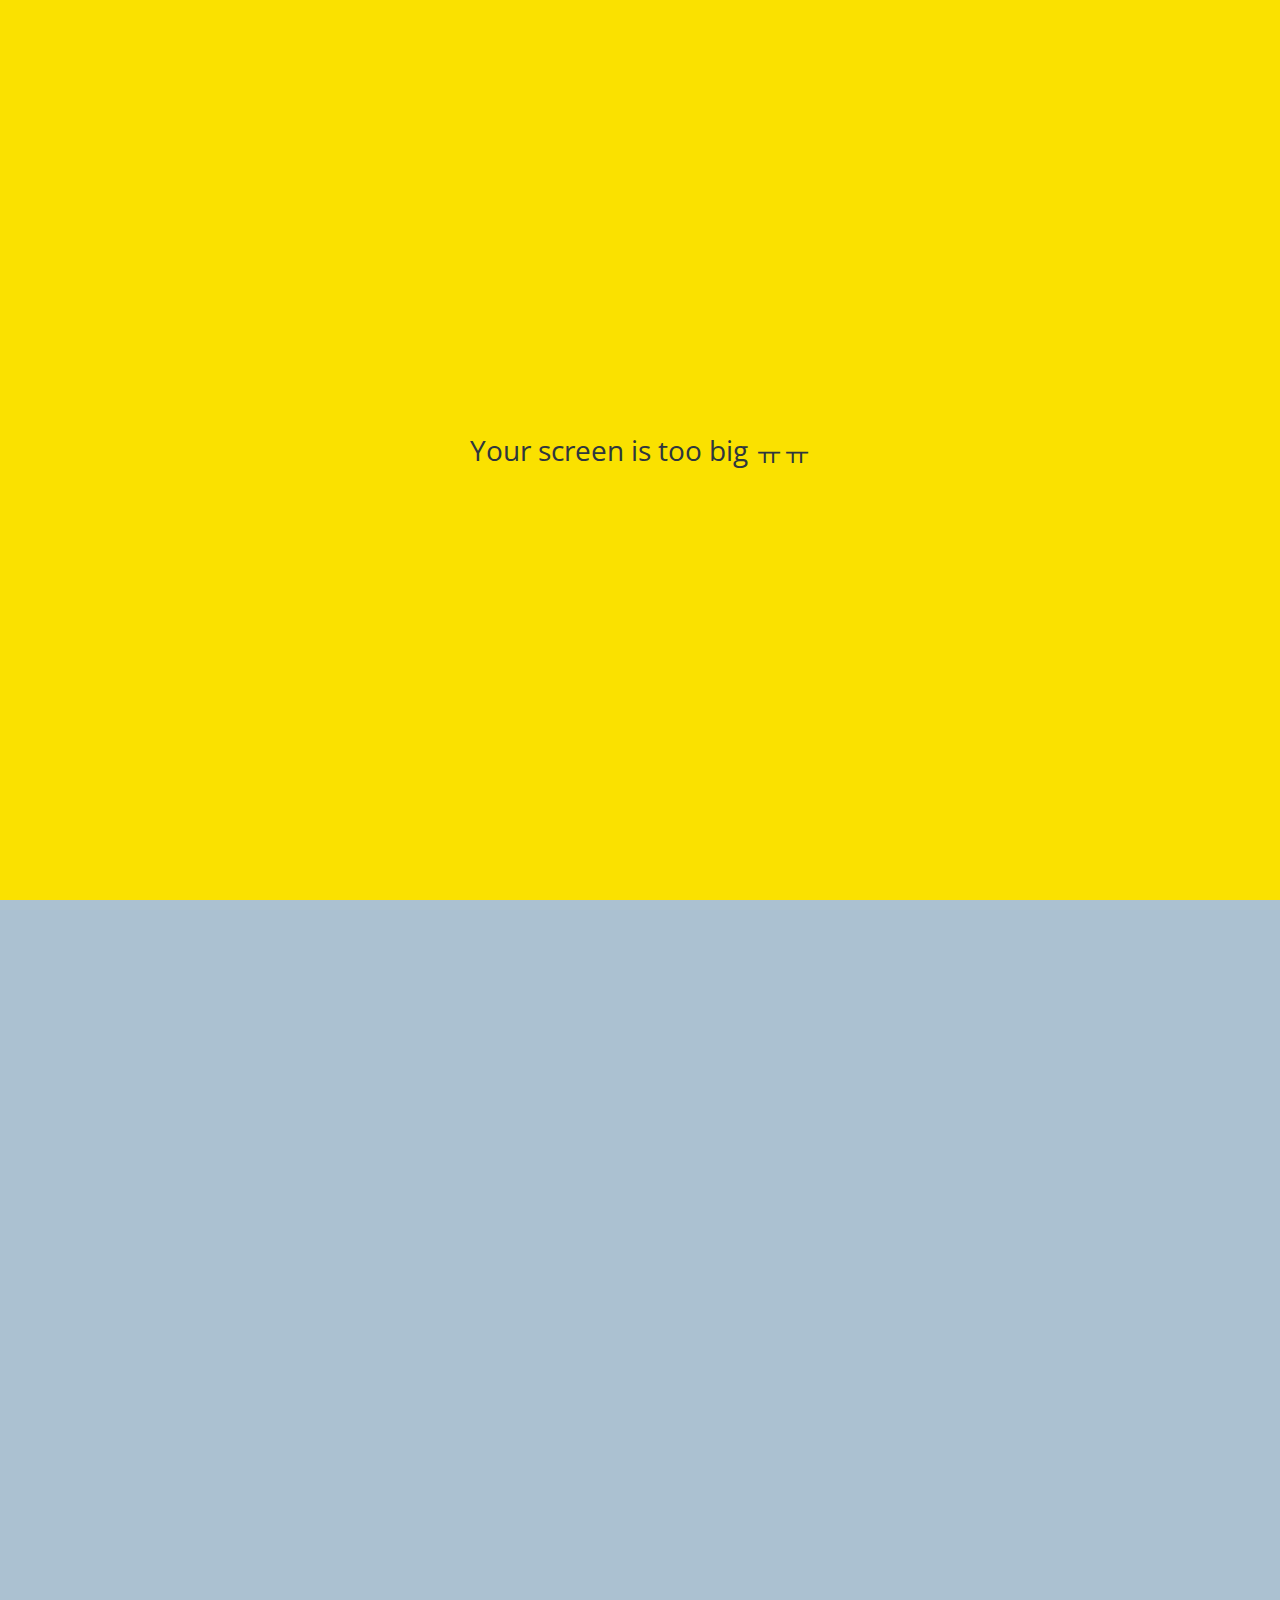
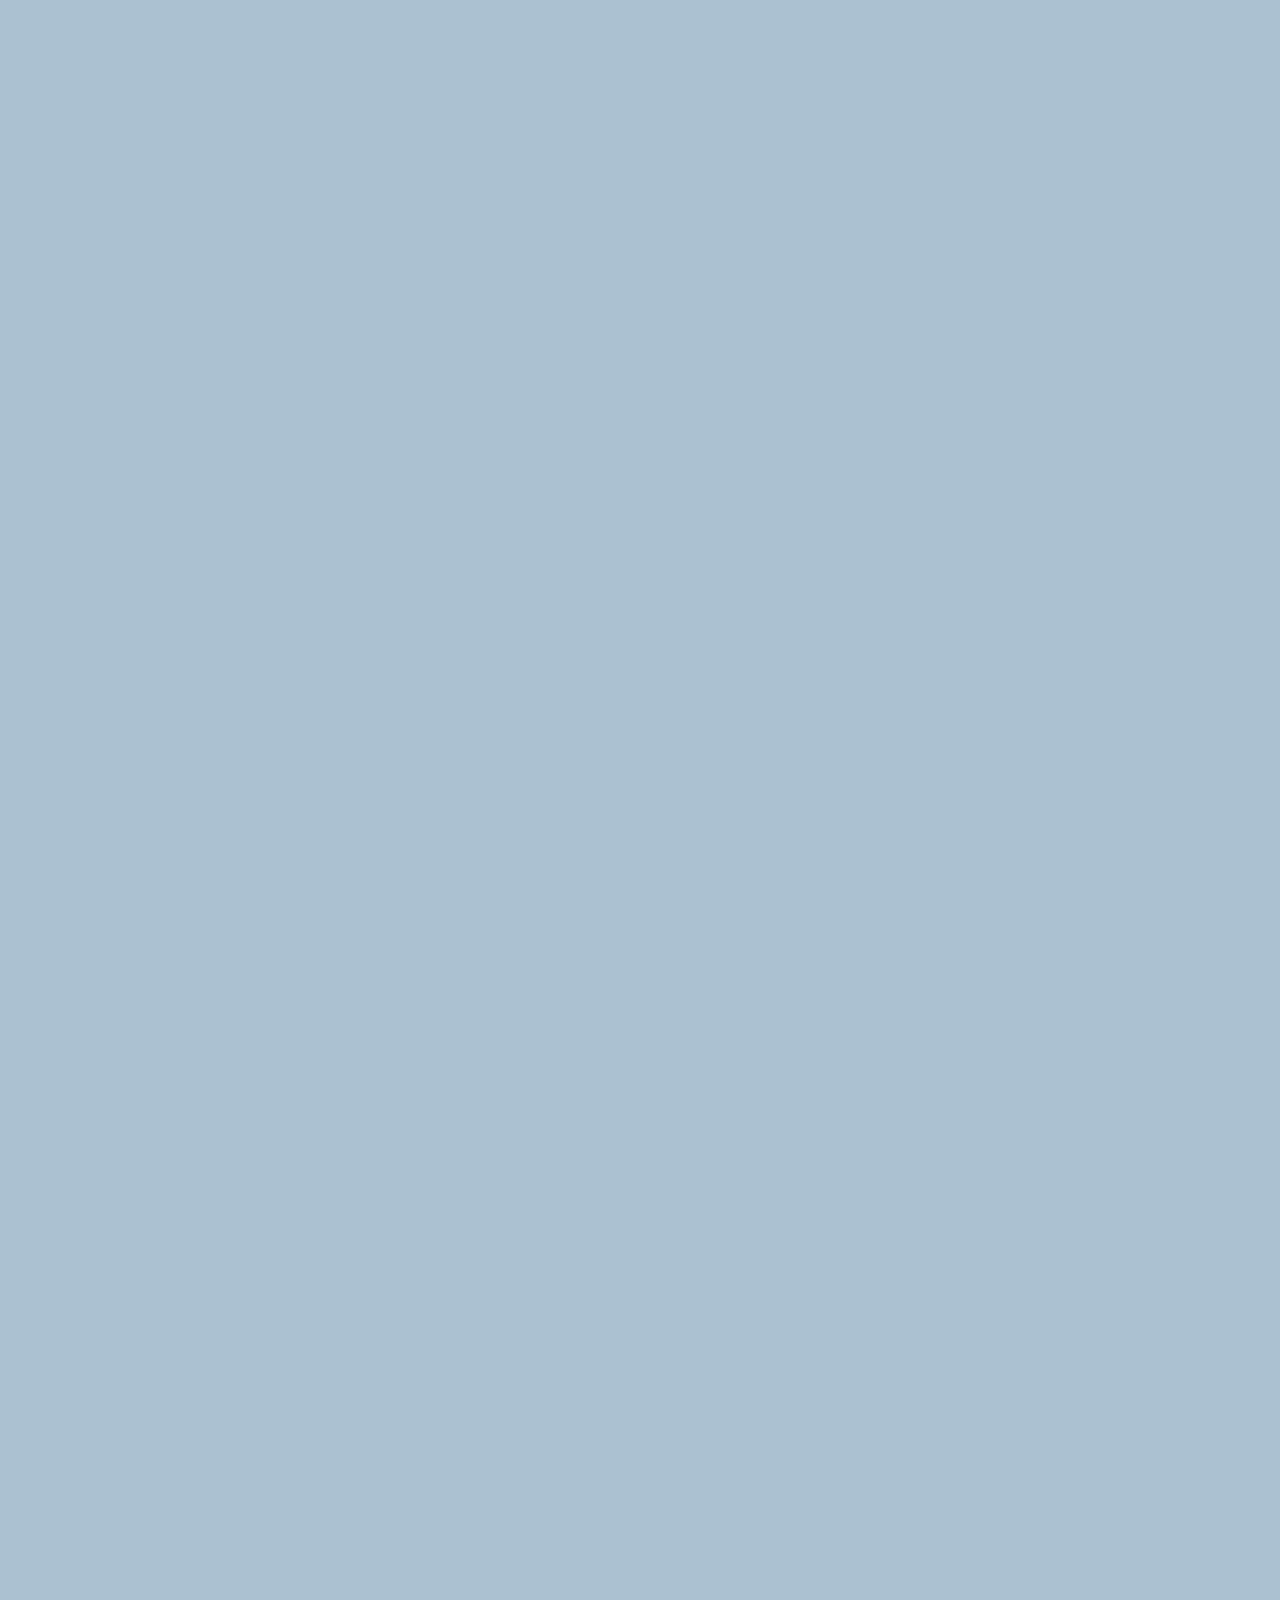
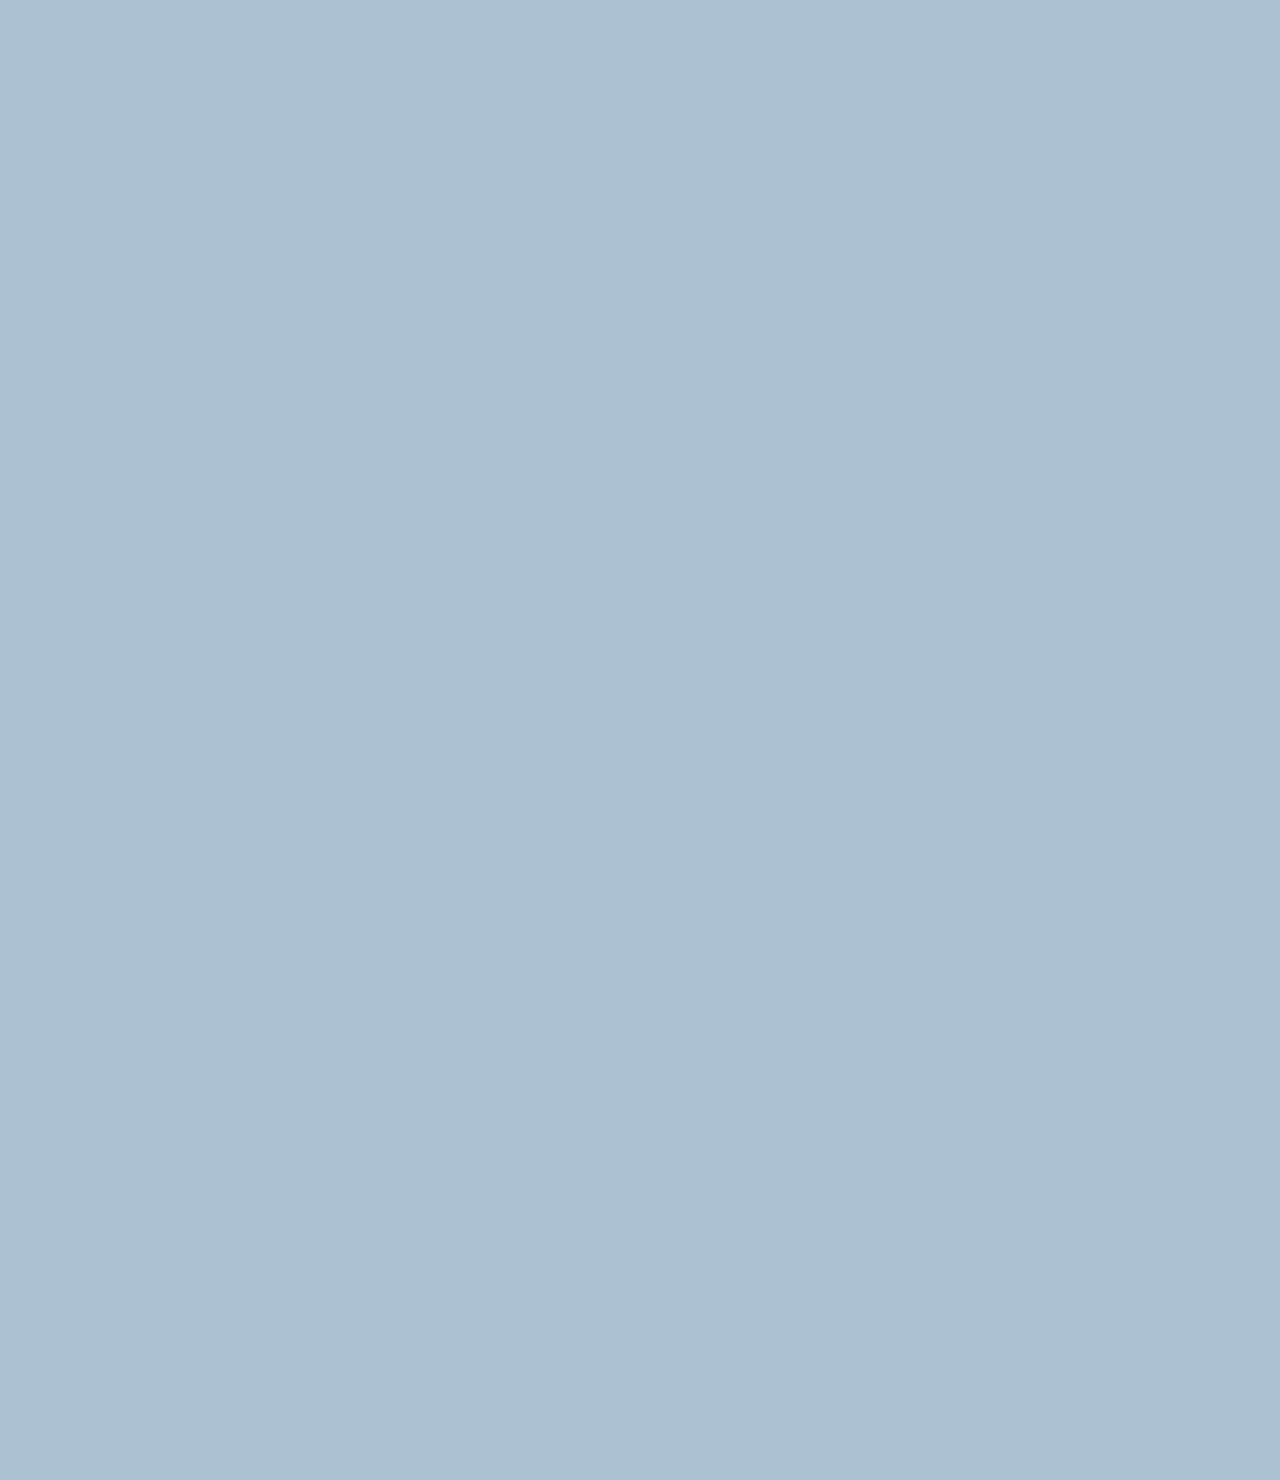
==== chat.html @ 7e9f32f8 "21.04.20" ====
<!DOCTYPE html>
<html lang="en">

<head>
    <meta charset="UTF-8">
    <meta http-equiv="X-UA-Compatible" content="IE=edge">
    <meta name="viewport" content="width=device-width, initial-scale=1.0">
    <title>Chat w/ Nico - Kokoa Clone</title>
    <link rel="stylesheet" href="css/styles.css" />
</head>

<body id="chat-screen">
    <div class="status-bar">
        <div class="status-bar__column">
            <span>No Service</span>
            <i class="fas fa-wifi"></i>
        </div>
        <div class="status-bar__column">
            <span>18:43</span>
        </div>
        <div class="status-bar__column">
            <span>110%</span>
            <i class="fas fa-battery-full"></i>
            <i class="fas fa-bolt"></i>
        </div>
    </div>

    <header class="alt-header">
        <div class="alt-header__column">
            <a href="chats.html">
                <i class="fas fa-angle-left fa-2x"></i>
            </a>
        </div>
        <div class="alt-header__column">
            <h1 class="alit-header__title">Nico</h1>
        </div>
        <div class="alt-header__column">
            <span><i class="fas fa-search fa-lg fa-lg"></i></span>
            <span><i class="fas fa-bars fa-lg"></i></span>
        </div>
    </header>

    <main class="main-screen main-chat">
        <div class="chat__timestamp">
            Monday, Apr 19, 2021
        </div>

        <div class="message-row">
            <img src="https://avatars.githubusercontent.com/u/3612017" />
            <div class="message-row__content">
                <span class="message__author">Nico</span>
                <div class="message__info">
                    <span class="message__bubble">Hello! suzy:)</span>
                    <span class="message__time">21:27</span>
                </div>
            </div>
        </div>

        <div class="message-row message-row--own">
            <div class="message-row__content">
                <div class="message__info">
                    <span class="message__bubble">Hello, nico! nice to meet you:)</span>
                    <span class="message__time">21:27</span>
                </div>
            </div>
        </div>
    </main>

    <form class="reply">
        <div class="reply__column">
            <i class="far fa-plus-square fa-lg"></i>
        </div>
        <div class="reply__column">
            <input type="text" placeholder="Write a message..." />
            <i class="far fa-smile-wink fa-lg"></i>
            <button>
                <i class="fas fa-arrow-up"></i>
            </button>
        </div>
    </form>

    <div id="no-mobile">
        <span>Your screen is too big ㅠㅠ</span>
    </div>

    <script src="https://kit.fontawesome.com/abdc3f9403.js" crossorigin="anonymous"></script>
</body>

</html>
---- css/styles.css ----
@import url("https://fonts.googleapis.com/css2?family=Open+Sans:wght@400;600&display=swap");
@import "reset.css";
@import "variables.css";

/* Components */
@import "components/status-bar.css";
@import "components/nav-bar.css";
@import "components/screen-header.css";
@import "components/alt-screen-header.css";
@import "components/user-component.css";
@import "components/badge.css";
@import "components/alarm.css";
@import "components/exclamation-point.css";
@import "components/icon-row.css";
@import "components/no-mobile.css";

/* Screens */
@import "screens/login.css";
@import "screens/friends.css";
@import "screens/find.css";
@import "screens/more.css";
@import "screens/settings.css";
@import "screens/chat.css";

body {
  color: #2e363e;
  font-family: "Open Sans", sans-serif;
}

.main-screen {
  padding: 0 var(--horizontal-space);
  margin-top: 120px;
}
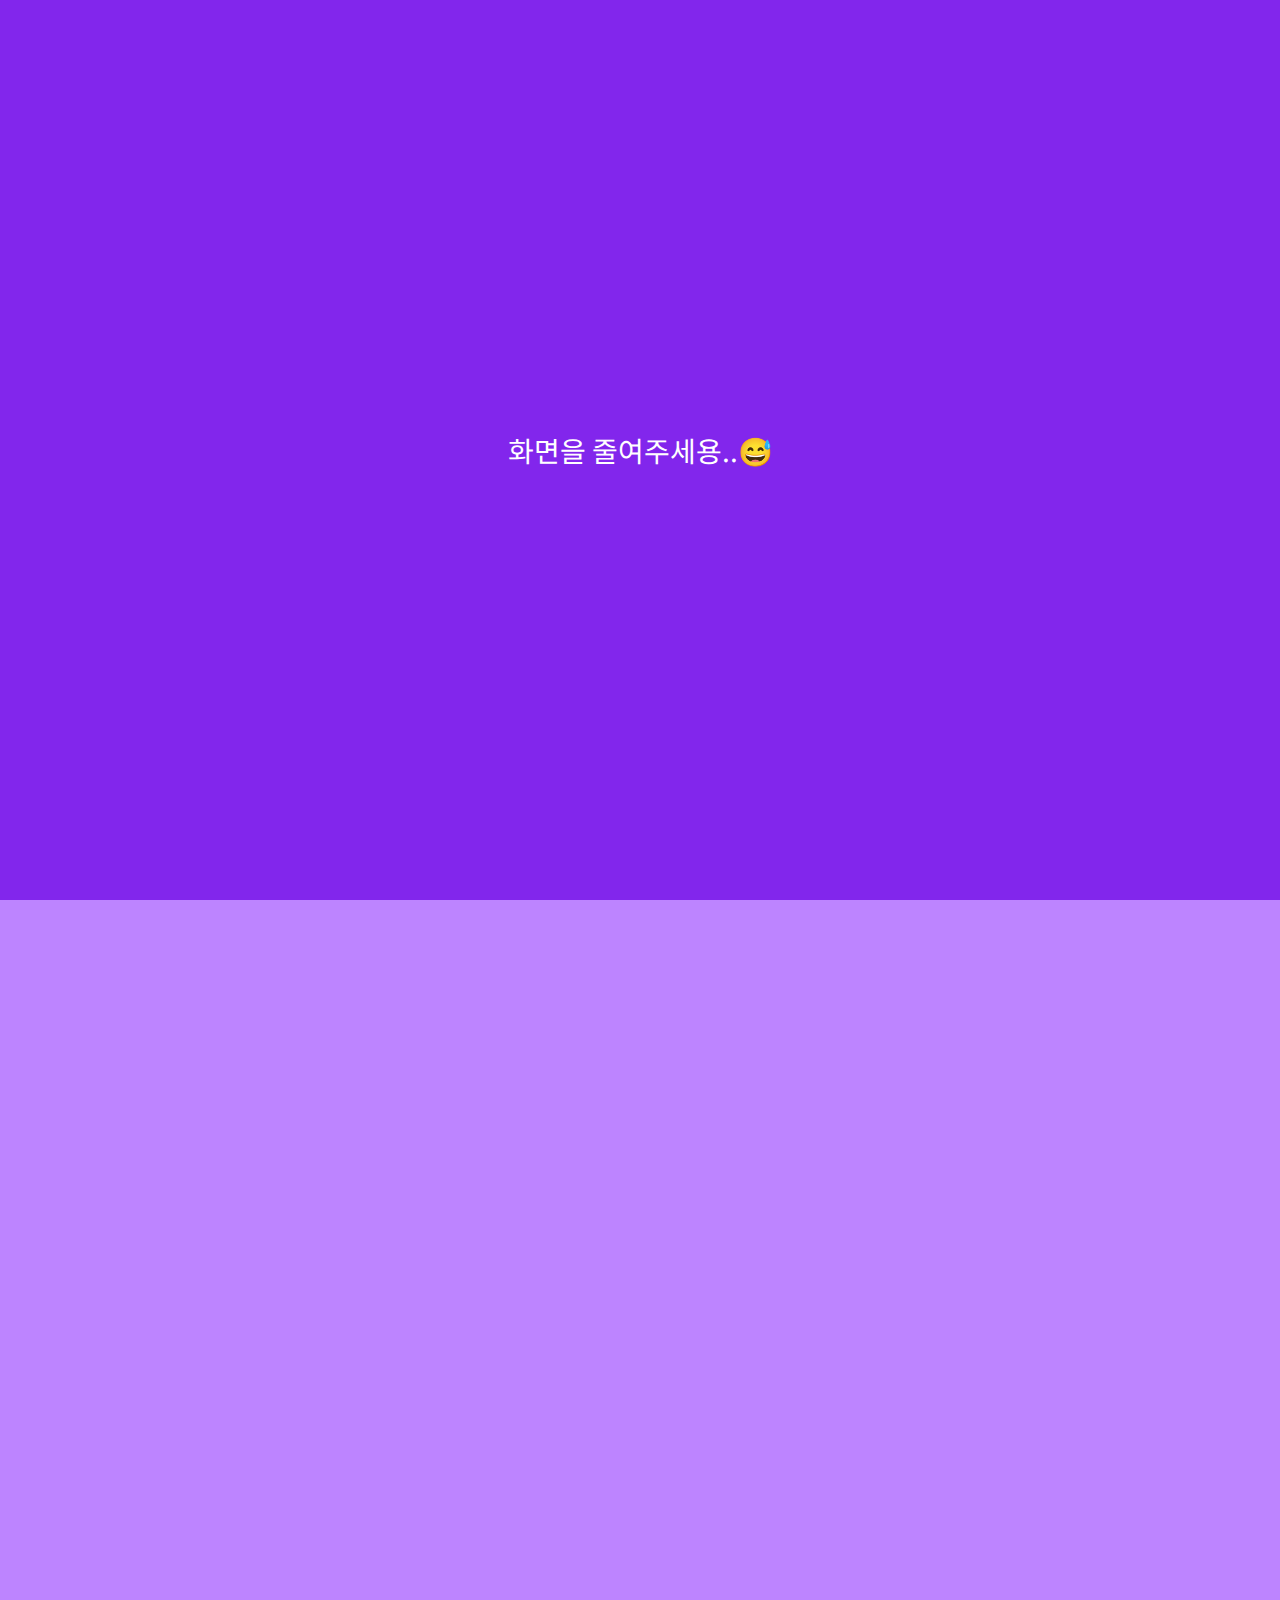
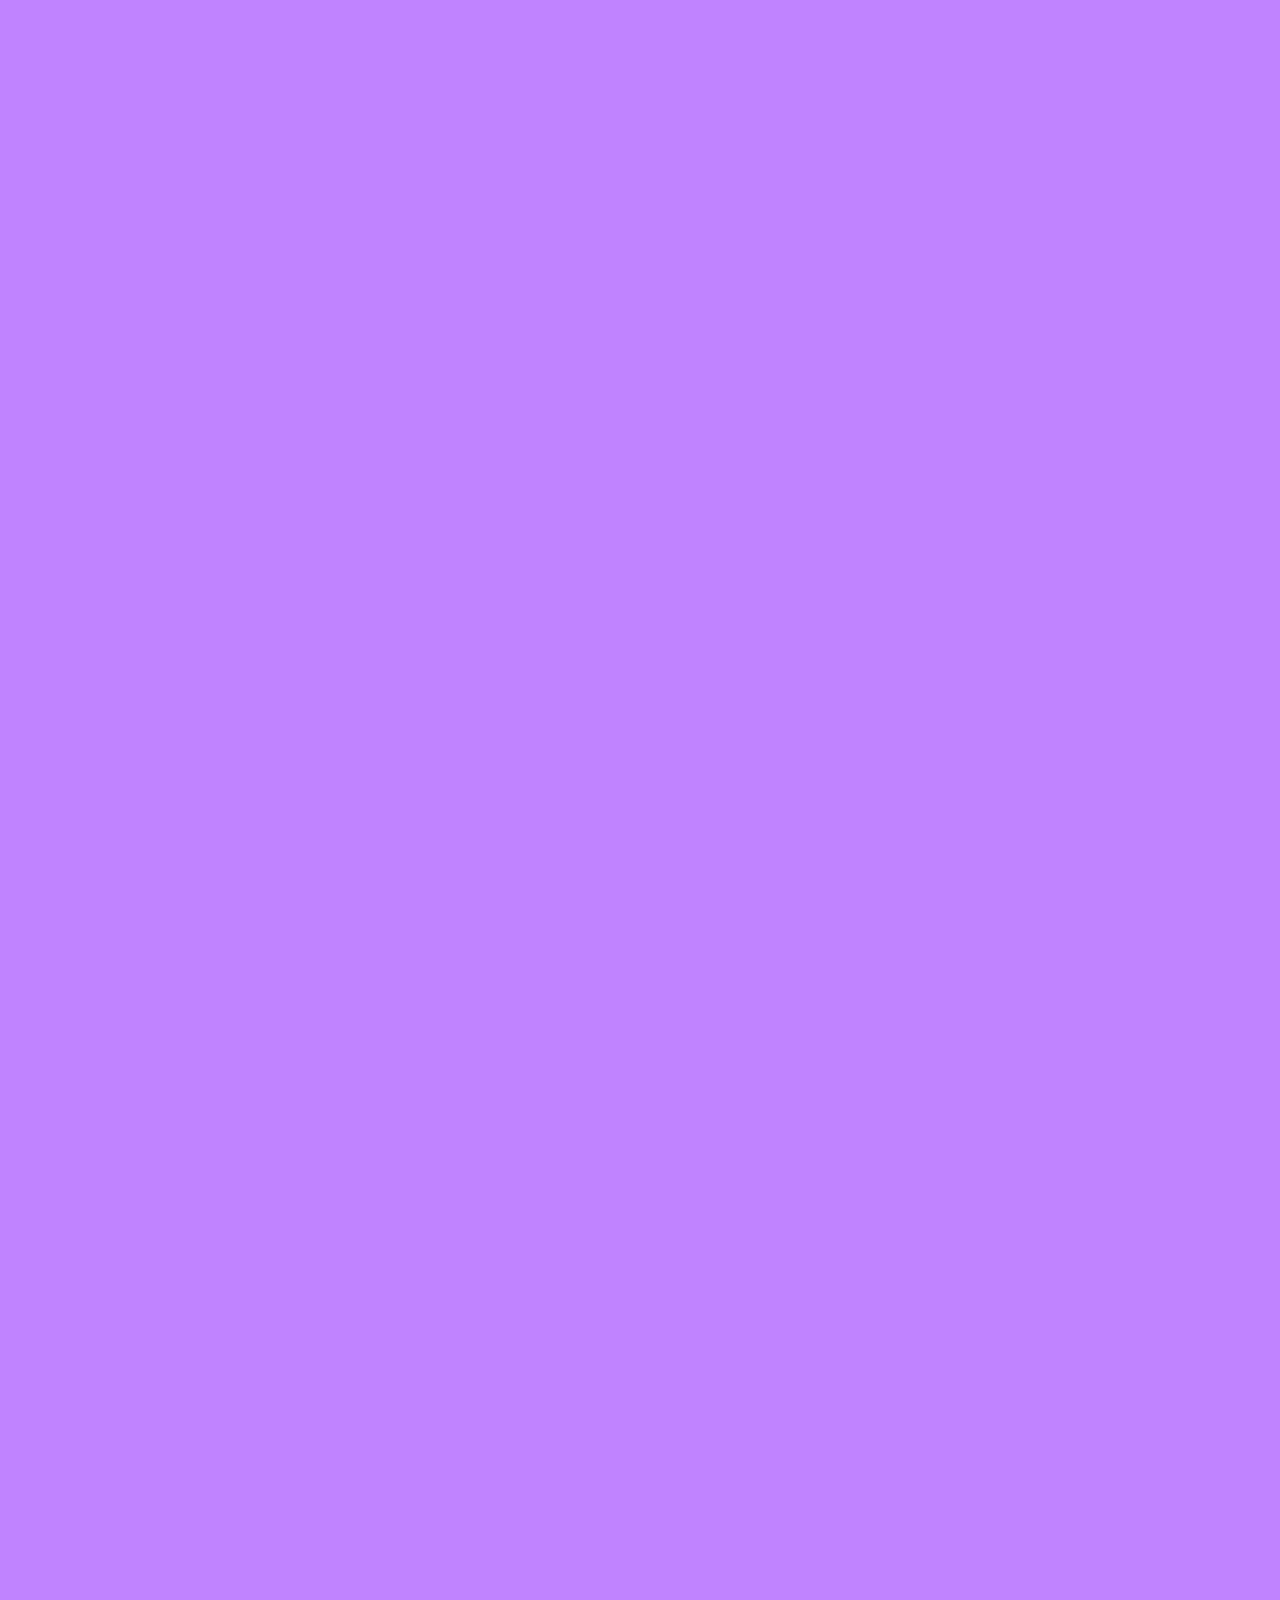
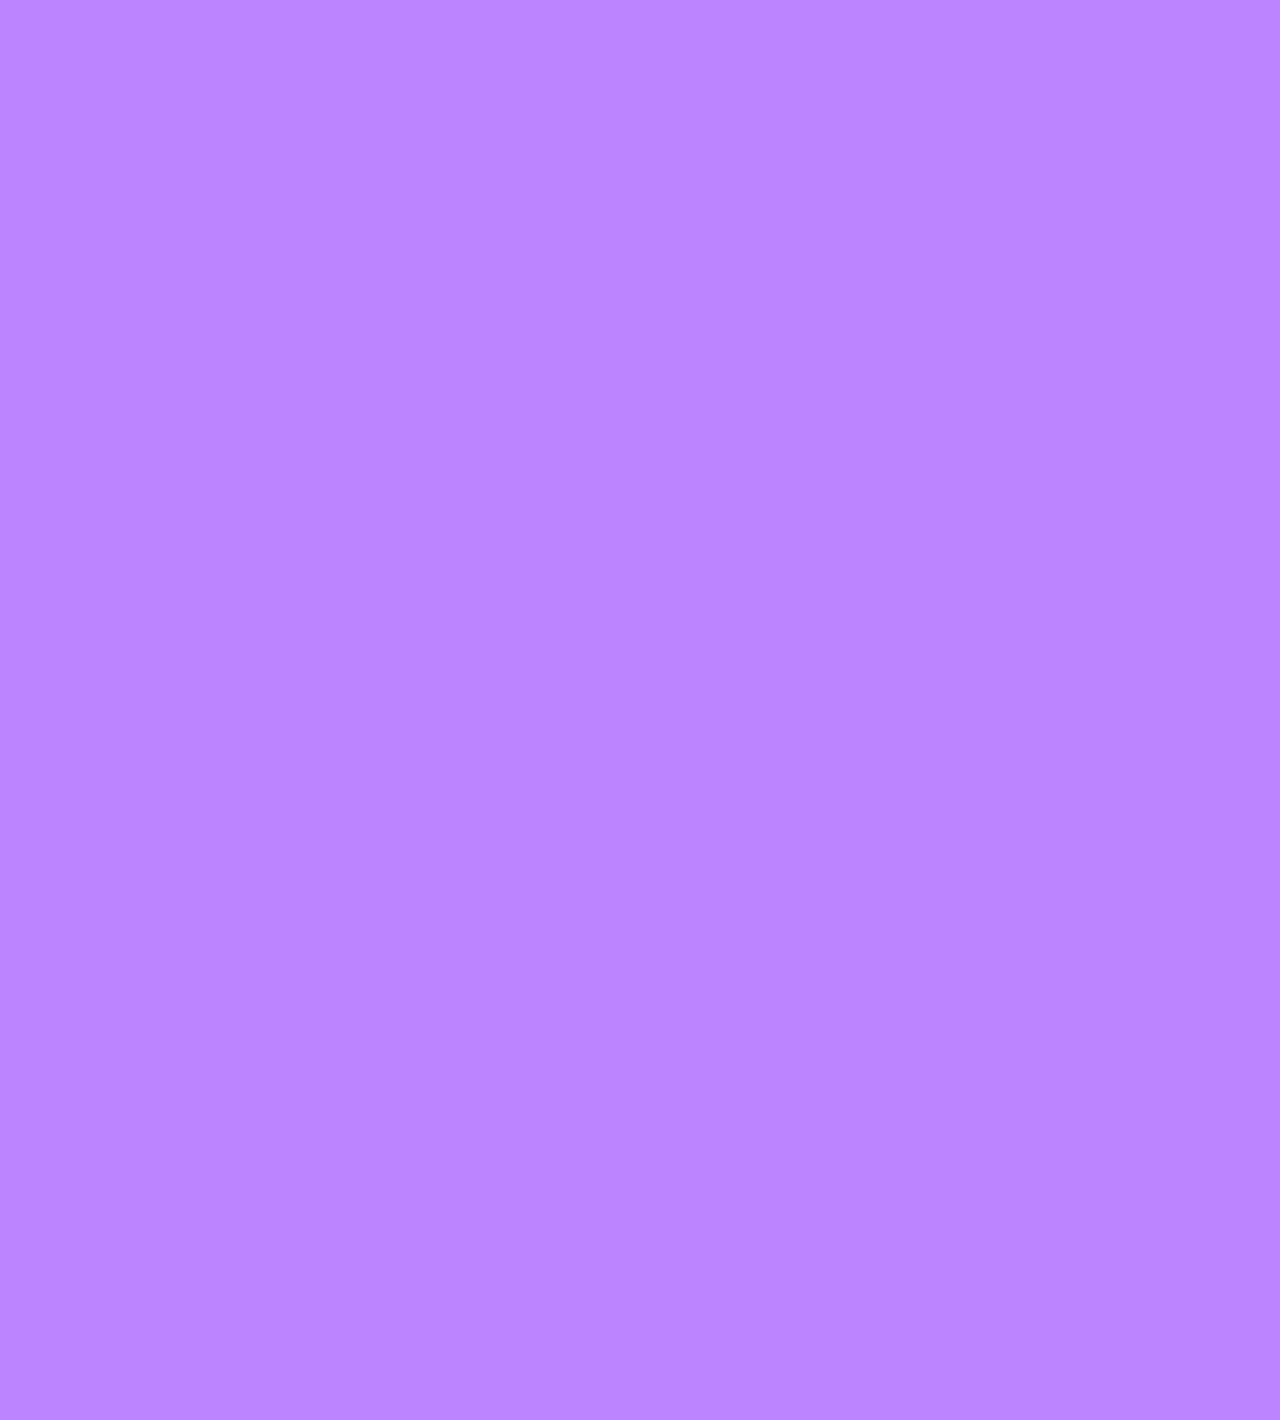
==== commit e2ba1ac1: "21.04.20" ====
--- a/chat.html
+++ b/chat.html
@@ -32,7 +32,7 @@
             </a>
         </div>
         <div class="alt-header__column">
-            <h1 class="alit-header__title">Nico</h1>
+            <h1 class="alit-header__title">Nicolas</h1>
         </div>
         <div class="alt-header__column">
             <span><i class="fas fa-search fa-lg fa-lg"></i></span>
@@ -48,7 +48,7 @@
         <div class="message-row">
             <img src="https://avatars.githubusercontent.com/u/3612017" />
             <div class="message-row__content">
-                <span class="message__author">Nico</span>
+                <span class="message__author">Nicolas</span>
                 <div class="message__info">
                     <span class="message__bubble">Hello! suzy:)</span>
                     <span class="message__time">21:27</span>
@@ -80,7 +80,7 @@
     </form>
 
     <div id="no-mobile">
-        <span>Your screen is too big ㅠㅠ</span>
+        <span>화면을 줄여주세용..😅</span>
     </div>
 
     <script src="https://kit.fontawesome.com/abdc3f9403.js" crossorigin="anonymous"></script>
--- a/css/styles.css
+++ b/css/styles.css
@@ -1,4 +1,4 @@
-@import url("https://fonts.googleapis.com/css2?family=Open+Sans:wght@400;600&display=swap");
+@import url("https://fonts.googleapis.com/css2?family=Noto+Sans+KR:wght@300;400;700;900&display=swap");
 @import "reset.css";
 @import "variables.css";
 
@@ -23,8 +23,8 @@
 @import "screens/chat.css";
 
 body {
-  color: #2e363e;
-  font-family: "Open Sans", sans-serif;
+  color: #1b1b1b;
+  font-family: "Noto Sans KR", sans-serif;
 }
 
 .main-screen {
